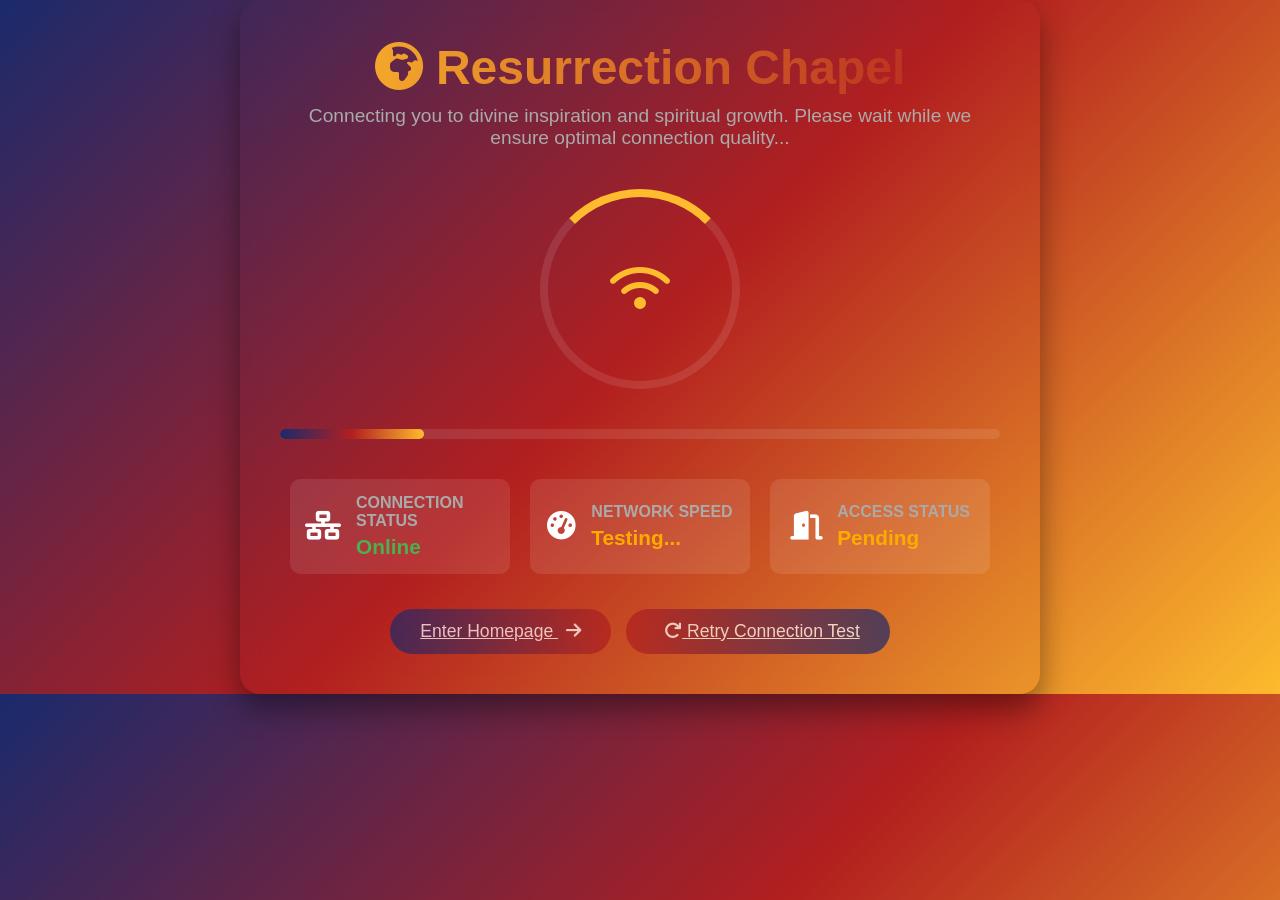
==== index.html @ 8628db7e "Add files via upload" ====
<!DOCTYPE html>
<html lang="en">
<head>
    <meta charset="UTF-8">
    <meta name="viewport" content="width=device-width, initial-scale=1.0">
    <title>Loading - RCCG Resurrection Chapel</title>
    <link rel="stylesheet" href="https://cdnjs.cloudflare.com/ajax/libs/font-awesome/6.5.0/css/all.min.css">
    <link rel="stylesheet" href="loading.css">
    <link rel="icon" type="x-icon" href="image/rccg-logo.png">
</head>
<body>
    <!-- Loading Page -->
    <div class="loading-container" id="loadingPage">
        <div class="logo">
            <h1><i class="fas fa-globe-africa"></i> Resurrection Chapel</h1>
            <p>Connecting you to divine inspiration and spiritual growth. Please wait while we ensure optimal connection quality...</p>
        </div>
        
        <div class="loading-animation">
            <div class="spinner"></div>
            <div class="center-icon">
                <i class="fas fa-wifi"></i>
            </div>
        </div>
        
        <div class="progress-container">
            <div class="progress-bar" id="progressBar"></div>
        </div>
        
        <div class="status-container">
            <div class="status-item">
                <div class="status-icon">
                    <i class="fas fa-network-wired"></i>
                </div>
                <div class="status-text">
                    <h3>CONNECTION STATUS</h3>
                    <p id="connectionStatus" class="connection-status">Checking...</p>
                </div>
            </div>
            
            <div class="status-item">
                <div class="status-icon">
                    <i class="fas fa-tachometer-alt"></i>
                </div>
                <div class="status-text">
                    <h3>NETWORK SPEED</h3>
                    <p id="networkSpeed" class="speed-status">Testing...</p>
                </div>
            </div>
            
            <div class="status-item">
                <div class="status-icon">
                    <i class="fas fa-door-open"></i>
                </div>
                <div class="status-text">
                    <h3>ACCESS STATUS</h3>
                    <p id="accessStatus" class="access-status">Pending</p>
                </div>
            </div>
        </div>
        
        <div class="message-box" id="messageBox">
            <p><i class="fas fa-exclamation-triangle"></i> <span id="messageText">Your network connection is too slow. Please connect to a faster network (3G or above) then retry.</span></p>
        </div>
        
        <div class="auto-redirect-notice" id="autoRedirectNotice">
            <p>If page does not redirect you to the home page in <span class="countdown" id="countdown">5</span> seconds..., <br> Please Click on the Enter Homepage button below. </p>
        </div>
        
        <div class="button-container" style="display: flex; justify-content: center; flex-wrap: wrap;">
            <button class="btn" id="enterBtn"><a href="home.html" style="color: white;">
                Enter Homepage <i class="fas fa-arrow-right"></i></a>
            </button>
            <button class="btn btn-retry" id="retryBtn">
                <a href="index.html" style="color: white;"><i class="fas fa-redo"></i> Retry Connection Test</a>
            </button>
        </div>
    </div>
    
    <script src="loading.js"></script>
</body>
</html>
---- loading.css ----
* {
    margin: 0;
    padding: 0;
    box-sizing: border-box;
    font-family: 'Segoe UI', Tahoma, Geneva, Verdana, sans-serif;
}        
body {
    background: linear-gradient(135deg, #1a2a6c, #b21f1f, #fdbb2d);
    height: 100%;
    display: flex;
    justify-content: center;
    align-items: center;
    color: white;
    /* overflow: hidden; */
}        
.loading-container {
    width: 80%;
    max-width: 800px;
    /* background: rgba(0, 0, 0, 0.7); */
    background: linear-gradient(rgba(0, 0, 0, 0.7)), url(rccg-logo.png);
    background-position: center;
    background-size: cover;
    border-radius: 20px;
    padding: 40px;
    text-align: center;
    box-shadow: 0 15px 30px rgba(0, 0, 0, 0.4);
    backdrop-filter: blur(10px);
}
.logo {
    margin-bottom: 30px;
}        
.logo h1 {
    font-size: 3rem;
    margin-bottom: 10px;
    background: linear-gradient(to right, #fdbb2d, #b21f1f);
    -webkit-background-clip: text;
    -webkit-text-fill-color: transparent;
    background-clip: text;
}        
.logo p {
    color: #aaa;
    font-size: 1.2rem;
}        
.loading-animation {
    margin: 40px auto;
    position: relative;
    width: 200px;
    height: 200px;
}        
.spinner {
    width: 100%;
    height: 100%;
    border: 8px solid rgba(255, 255, 255, 0.1);
    border-top: 8px solid #fdbb2d;
    border-radius: 50%;
    animation: spin 2s linear infinite;
}        
.center-icon {
    position: absolute;
    top: 50%;
    left: 50%;
    transform: translate(-50%, -50%);
    font-size: 3rem;
    color: #fdbb2d;
}        
@keyframes spin {
    0% { transform: rotate(0deg); }
    100% { transform: rotate(360deg); }
}        
.progress-container {
    width: 100%;
    background-color: rgba(255, 255, 255, 0.1);
    border-radius: 10px;
    margin: 30px 0;
    overflow: hidden;
}        
.progress-bar {
    height: 10px;
    background: linear-gradient(to right, #1a2a6c, #b21f1f, #fdbb2d);
    width: 0%;
    border-radius: 10px;
    transition: width 0.5s ease;
}        
.status-container {
    display: flex;
    justify-content: space-between;
    margin-top: 20px;
    flex-wrap: wrap;
}        
.status-item {
    flex: 1;
    min-width: 200px;
    margin: 10px;
    padding: 15px;
    background: rgba(255, 255, 255, 0.1);
    border-radius: 10px;
    display: flex;
    align-items: center;
    justify-content: center;
}        
.status-icon {
    font-size: 1.8rem;
    margin-right: 15px;
}        
.status-text {
    text-align: left;
}        
.status-text h3 {
    font-size: 1rem;
    color: #aaa;
    margin-bottom: 5px;
}        
.status-text p {
    font-size: 1.3rem;
    font-weight: bold;
}        
.connection-status {
    color: #ff5555;
}        
.connection-status.connected {
    color: #4CAF50;
}        
.speed-status {
    color: #ffaa00;
}        
.speed-status.fast {
    color: #4CAF50;
}        
.access-status {
    color: #ffaa00;
}        
.access-status.granted {
    color: #4CAF50;
}        
.message-box {
    margin-top: 30px;
    padding: 15px;
    border-radius: 10px;
    background: rgba(255, 0, 0, 0.2);
    display: none;
}        
.message-box.show {
    display: block;
    animation: fadeIn 0.5s ease;
}        
.message-box p {
    display: flex;
    align-items: center;
    justify-content: center;
}        
.message-box i {
    margin-right: 10px;
    font-size: 1.5rem;
}        
.btn {
    margin-top: 25px;
    padding: 12px 30px;
    background: linear-gradient(to right, #1a2a6c, #b21f1f);
    color: white;
    border: none;
    border-radius: 50px;
    font-size: 1.1rem;
    cursor: pointer;
    display: inline-flex;
    align-items: center;
    justify-content: center;
    transition: all 0.3s ease;
    opacity: 0.7;
    pointer-events: none;
}        
.btn.active {
    opacity: 1;
    pointer-events: auto;
}        
.btn:hover {
    transform: translateY(-3px);
    box-shadow: 0 5px 15px rgba(0, 0, 0, 0.3);
}        
.btn i {
    margin-left: 8px;
}        
.btn-retry {
    background: linear-gradient(to right, #b21f1f, #1a2a6c);
    margin-left: 15px;
}        
.auto-redirect-notice {
    margin-top: 20px;
    color: #aaa;
    font-size: 0.9rem;
    display: none;
}        
.auto-redirect-notice.show {
    display: block;
    animation: fadeIn 0.5s ease;
}        
.countdown {
    font-weight: bold;
    color: #fdbb2d;
}        
@keyframes fadeIn {
    from { opacity: 0; }
    to { opacity: 1; }
}        
@media (max-width: 768px) {
    .loading-container {
        padding: 30px 20px;
    }            
    .logo h1 {
        font-size: 2.2rem;
    }            
    .status-item {
        min-width: 100%;
    }        
    .button-container {
        flex-direction: column;
    }        
    .btn-retry {
        margin-left: 0;
        margin-top: 15px;
    }
}
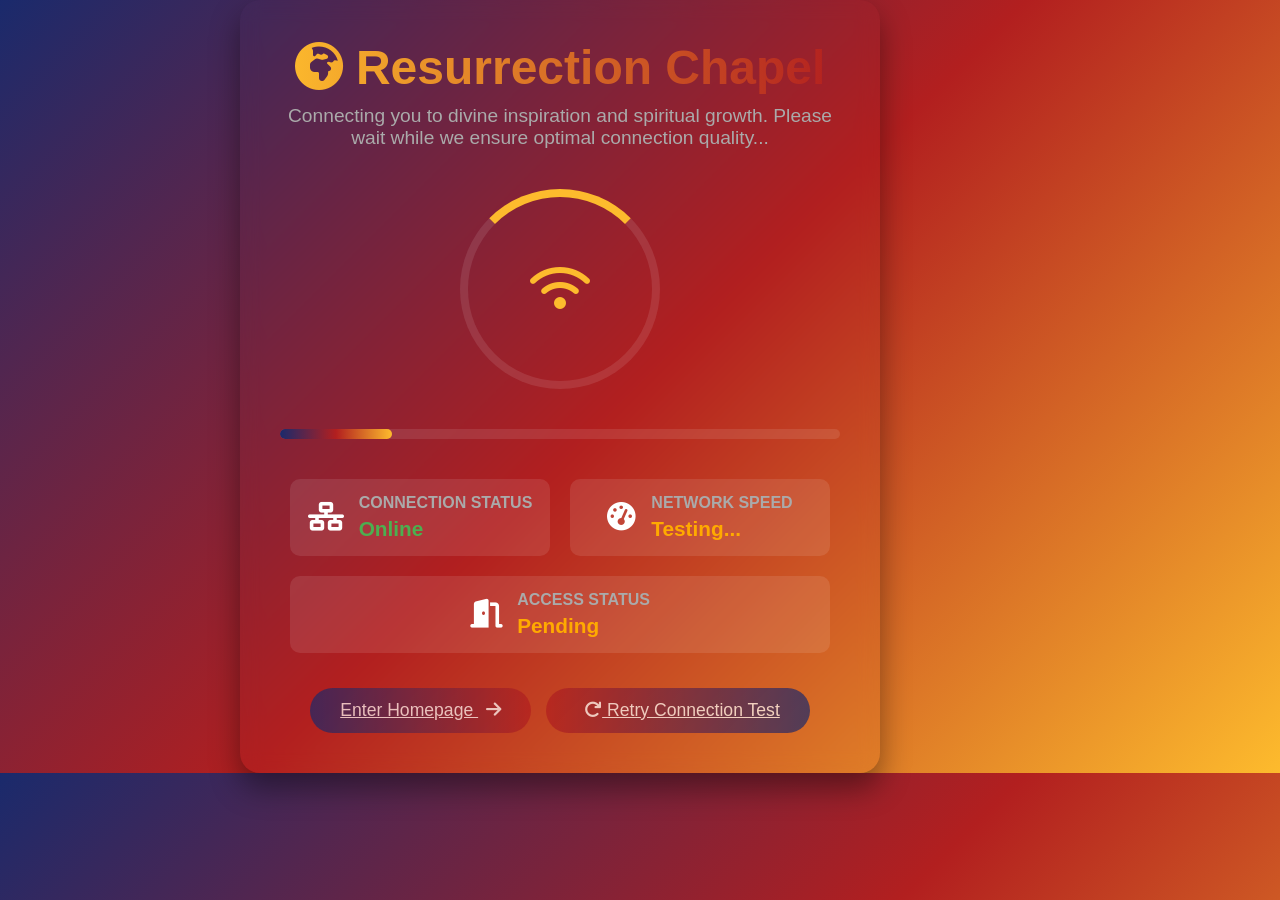
==== commit fa8adc05: "Add files via upload" ====
--- a/index.html
+++ b/index.html
@@ -3,13 +3,14 @@
 <head>
     <meta charset="UTF-8">
     <meta name="viewport" content="width=device-width, initial-scale=1.0">
-    <title>Loading - RCCG Resurrection Chapel</title>
+    <title> RCCG Resurrection Chapel</title>
     <link rel="stylesheet" href="https://cdnjs.cloudflare.com/ajax/libs/font-awesome/6.5.0/css/all.min.css">
     <link rel="stylesheet" href="loading.css">
     <link rel="icon" type="x-icon" href="image/rccg-logo.png">
 </head>
 <body>
     <!-- Loading Page -->
+    <section>
     <div class="loading-container" id="loadingPage">
         <div class="logo">
             <h1><i class="fas fa-globe-africa"></i> Resurrection Chapel</h1>
@@ -76,6 +77,7 @@
             </button>
         </div>
     </div>
+    </section>
     
     <script src="loading.js"></script>
 </body>
--- a/loading.css
+++ b/loading.css
@@ -17,7 +17,7 @@
     width: 80%;
     max-width: 800px;
     /* background: rgba(0, 0, 0, 0.7); */
-    background: linear-gradient(rgba(0, 0, 0, 0.7)), url(rccg-logo.png);
+    background: linear-gradient(rgba(0, 0, 0, 0.7)), url(image/rccg-logo.png);
     background-position: center;
     background-size: cover;
     border-radius: 20px;
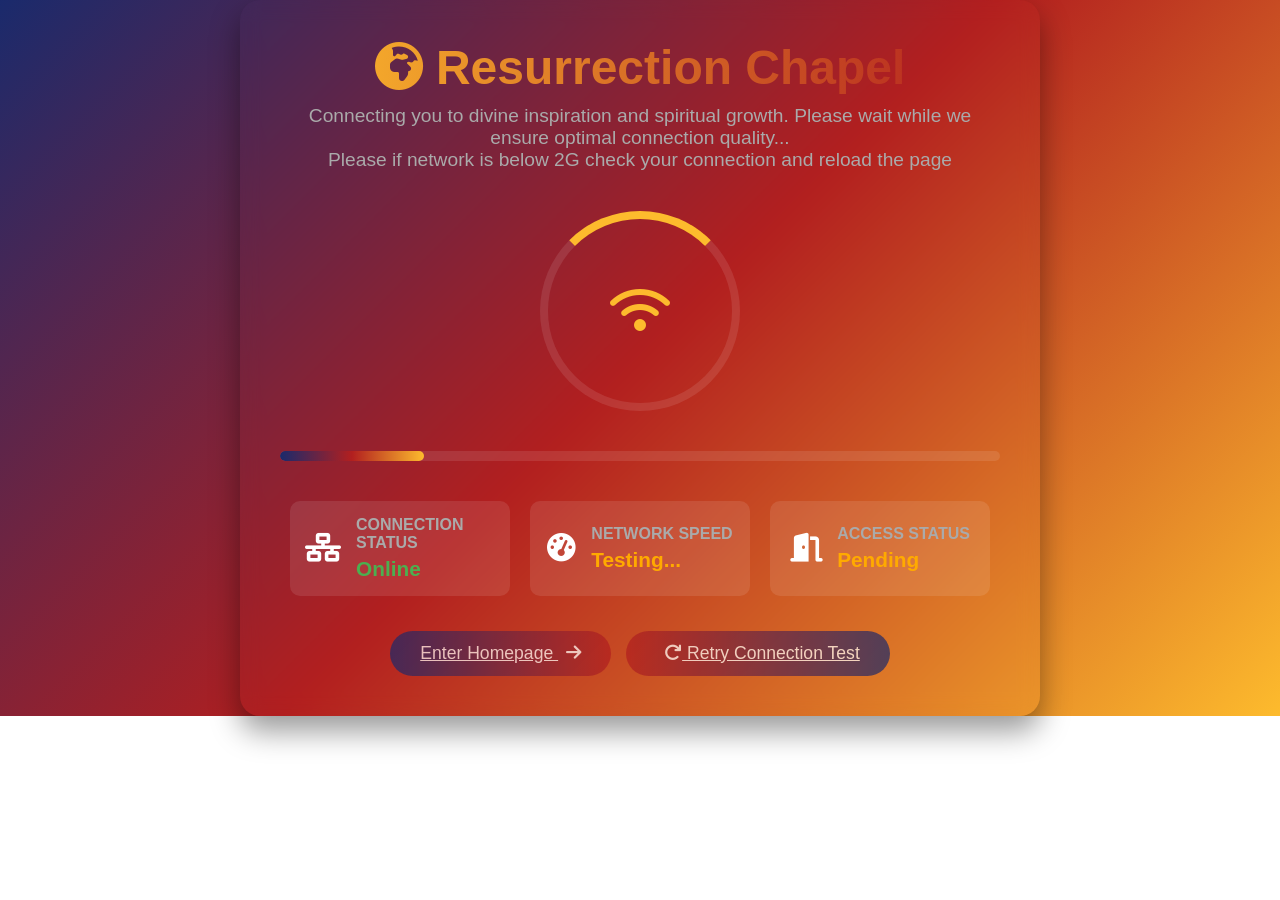
==== commit e6356ad7: "Add files via upload" ====
--- a/index.html
+++ b/index.html
@@ -3,7 +3,7 @@
 <head>
     <meta charset="UTF-8">
     <meta name="viewport" content="width=device-width, initial-scale=1.0">
-    <title> RCCG Resurrection Chapel</title>
+    <title> RCCG Resurrection Chapel Area Hq Aba-Ibeji</title>
     <link rel="stylesheet" href="https://cdnjs.cloudflare.com/ajax/libs/font-awesome/6.5.0/css/all.min.css">
     <link rel="stylesheet" href="loading.css">
     <link rel="icon" type="x-icon" href="image/rccg-logo.png">
@@ -14,7 +14,7 @@
     <div class="loading-container" id="loadingPage">
         <div class="logo">
             <h1><i class="fas fa-globe-africa"></i> Resurrection Chapel</h1>
-            <p>Connecting you to divine inspiration and spiritual growth. Please wait while we ensure optimal connection quality...</p>
+            <p>Connecting you to divine inspiration and spiritual growth. Please wait while we ensure optimal connection quality... <br> Please if network is below 2G check your connection and reload the page</p>
         </div>
         
         <div class="loading-animation">
--- a/loading.css
+++ b/loading.css
@@ -4,7 +4,7 @@
     box-sizing: border-box;
     font-family: 'Segoe UI', Tahoma, Geneva, Verdana, sans-serif;
 }        
-body {
+section {
     background: linear-gradient(135deg, #1a2a6c, #b21f1f, #fdbb2d);
     height: 100%;
     display: flex;
